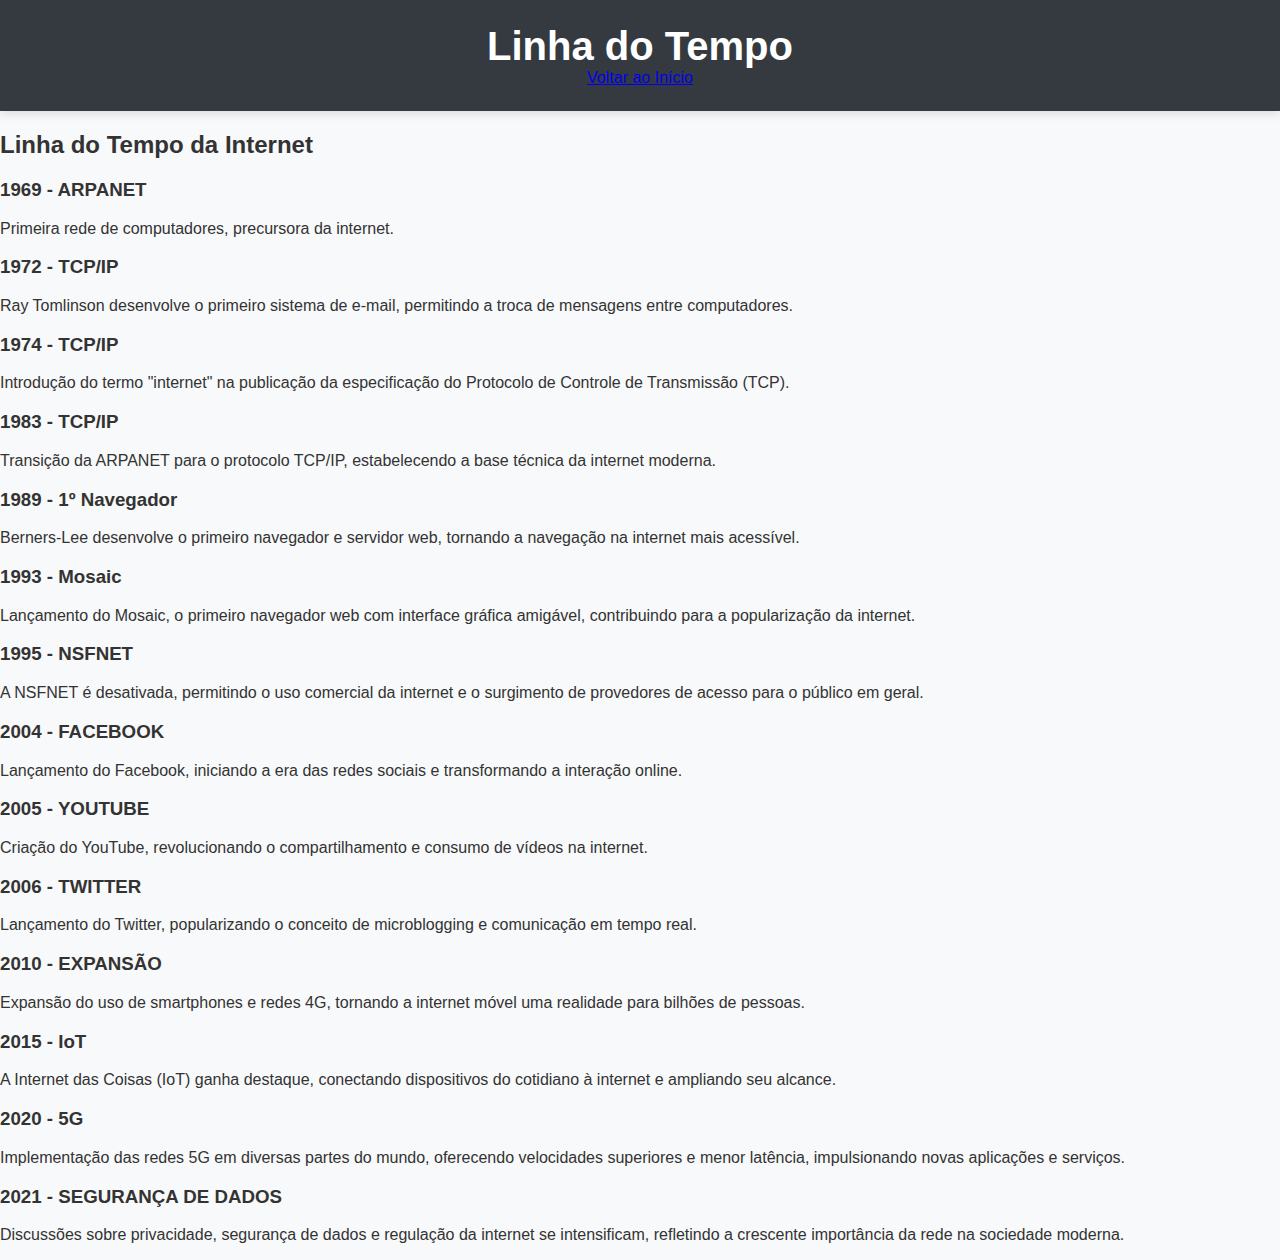
==== linha-do-tempo.html @ f553ae54 "Add files via upload" ====
<!DOCTYPE html>
<html lang="pt-br">
<head>
    <meta charset="UTF-8">
    <meta name="viewport" content="width=device-width, initial-scale=1.0">
    <title>Linha do Tempo</title>
    <link rel="stylesheet" href="styles.css"> <!-- Usa o mesmo CSS do site principal -->
</head>
<body>
    <header>
        <h1>Linha do Tempo</h1>
        <a href="index.html">Voltar ao Início</a>
    </header>

    <section id="timeline">
        <h2>Linha do Tempo da Internet</h2>
        <div class="timeline">
            
            <div class="event">
                <h3>1969 - ARPANET</h3>
                <p>Primeira rede de computadores, precursora da internet.</p>
            </div>
            <div class="event">
                <h3>1972 - TCP/IP</h3>
                <p>Ray Tomlinson desenvolve o primeiro sistema de e-mail, permitindo a troca de mensagens entre computadores.</p>
            </div>
            <div class="event">
                <h3>1974 - TCP/IP</h3>
                <p>Introdução do termo "internet" na publicação da especificação do Protocolo de Controle de Transmissão (TCP). </p>
            </div>
            <div class="event">
                <h3>1983 - TCP/IP</h3>
                <p>Transição da ARPANET para o protocolo TCP/IP, estabelecendo a base técnica da internet moderna.</p>
            </div>
            <div class="event">
                <h3>1989 - 1º Navegador</h3>
                <p>Berners-Lee desenvolve o primeiro navegador e servidor web, tornando a navegação na internet mais acessível.</p>
            </div>
            <div class="event">
                <h3>1993 - Mosaic</h3>
                <p> Lançamento do Mosaic, o primeiro navegador web com interface gráfica amigável, contribuindo para a popularização da internet.</p>
            </div>
            <div class="event">
                <h3>1995 - NSFNET</h3>
                <p>A NSFNET é desativada, permitindo o uso comercial da internet e o surgimento de provedores de acesso para o público em geral.</p>
            </div>
            <div class="event">
                <h3>2004 - FACEBOOK</h3>
                <p>Lançamento do Facebook, iniciando a era das redes sociais e transformando a interação online.</p>
            </div>
            <div class="event">
                <h3>2005 - YOUTUBE</h3>
                <p>Criação do YouTube, revolucionando o compartilhamento e consumo de vídeos na internet.</p>
            </div>
            <div class="event">
                <h3>2006 - TWITTER</h3>
                <p>Lançamento do Twitter, popularizando o conceito de microblogging e comunicação em tempo real.</p>
            </div>
            <div class="event">
                <h3>2010 - EXPANSÃO</h3>
                <p>Expansão do uso de smartphones e redes 4G, tornando a internet móvel uma realidade para bilhões de pessoas.</p>
            </div>
            <div class="event">
                <h3>2015 - IoT</h3>
                <p>A Internet das Coisas (IoT) ganha destaque, conectando dispositivos do cotidiano à internet e ampliando seu alcance.</p>
            </div>
            <div class="event">
                <h3>2020 - 5G</h3>
                <p>Implementação das redes 5G em diversas partes do mundo, oferecendo velocidades superiores e menor latência, impulsionando novas aplicações e serviços.</p>
            </div>
            <div class="event">
                <h3>2021 - SEGURANÇA DE DADOS</h3>
                <p>Discussões sobre privacidade, segurança de dados e regulação da internet se intensificam, refletindo a crescente importância da rede na sociedade moderna.</p>
            </div>
            
            
        </div>
    </section>

    <script>
        document.addEventListener("DOMContentLoaded", function () {
            const events = document.querySelectorAll(".event");

            function checkScroll() {
                const triggerBottom = window.innerHeight * 0.8;

                events.forEach(event => {
                    const eventTop = event.getBoundingClientRect().top;
                    if (eventTop < triggerBottom) {
                        event.classList.add("show");
                    }
                });
            }

            window.addEventListener("scroll", checkScroll);
            checkScroll();
        });
    </script>
</body>
</html>
---- styles.css ----
body {
    font-family: 'Open Sans', sans-serif;
    margin: 0;
    padding: 0;
    background-color: #f8f9fa;
    color: #333;
}
header {
    background: #343a40;
    color: #fff;
    text-align: center;
    padding: 1.5rem;
    box-shadow: 0 4px 8px rgba(0, 0, 0, 0.1);
}
header h1 {
    font-family: 'Montserrat', sans-serif;
    font-size: 2.5rem;
    margin: 0;
}
nav ul {
    list-style: none;
    padding: 0;
    display: flex;
    justify-content: center;
    gap: 20px;
    margin: 0;
}

nav a {
    text-decoration: none;
    color: white;
    font-weight: bold;
    padding: 10px 20px;
    display: inline-block;
    border-radius: 5px;
    transition: background-color 0.3s ease;
}
nav a:hover {
    background-color: #0056b3;
}
@media (max-width: 768px) {
    nav ul {
        flex-direction: column;
        align-items: center;
        background-color: #007bff;
        position: absolute;
        top: 0;
        left: 0;
        width: 100%;
        height: 100vh;
        display: none; /* Esconde o menu em telas pequenas */
        justify-content: flex-start;
        padding-top: 60px;
    }
    nav ul li {
        margin: 15px 0;
    }

    nav ul.show {
        display: flex; /* Mostra o menu quando ativado */
    }

    nav a {
        padding: 15px;
    }

section {
    padding: 20px;
    background: #fff;
    margin: 20px auto;
    border-radius: 8px;
    box-shadow: 0 0 10px rgba(0, 0, 0, 0.1);
    text-align: center;
    transition: transform 0.3s ease;
}
section:hover {
    transform: translateY(-5px);
}
h2 {
    font-family: 'Montserrat', sans-serif;
    font-size: 1.5rem;
    margin-bottom: 10px;
}
p {
    font-size: 1.1rem;
    line-height: 1.6;
    margin-bottom: 20px;
}

footer {
    text-align: center;
    padding: 10px;
    background-color: #343a40;
    color: white;
    position: relative;
    bottom: 0;
    width: 100%;

}
#timeline {
    padding: 20px;
    background: #fff;
    margin: 20px auto;
    border-radius: 8px;
    box-shadow: 0 10px 15px rgba(0, 0, 0, 0.1);
    text-align: center;
}

.timeline {
    position: relative;
    max-width: 600px;
    margin: auto;
}

.event {
    background: #343a40;
    color: white;
    padding: 10px;
    border-radius: 8px;
    margin: 10px 0;
    opacity: 0;
    transform: translateX(-50px);
    transition: all 0.5s ease-in-out;
}

.event:nth-child(even) {
    transform: translateX(50px);
}

.event.show {
    opacity: 1;
    transform: translateX(0);
}
#quiz {
    padding: 20px;
    background: white;
    margin: 20px;
    border-radius: 8px;
    box-shadow: 0 0 10px rgba(0, 0, 0, 0.1);
    text-align: center;
}

#quiz-container {
    max-width: 400px;
    margin: auto;
}

button {
    background-color: #343a40;
    color: white;
    border: none;
    padding: 12px 24px;
    border-radius: 30px;
    cursor: pointer;
    font-weight: 600;
    text-transform: uppercase;
    font-size: 1rem;
    transition: background-color 0.3s ease;
}

button:hover {
    background-color: #001226;
}
.answer {
    display: block;
    padding: 15px;
    margin: 10px;
    background: #000000;
    border: 1px solid #ddd;
    cursor: pointer;
    border-radius: 5px;
}

.answer:hover {
    background: #ddd;
}
.content {
    display: none; 
    padding: 10px;
}

.toggle-title {
    cursor: pointer; 
    background-color: #f4f4f4;
    padding: 10px;
    border-radius: 5px;
}

.toggle-title:hover {
    background-color: #ddd;
}
.video-container {
    display: block;
    position: relative;
    padding-bottom: 56.25%; 
    height: 0;
    overflow: hidden;
    max-width: 100%;
}

.video-container iframe {
    position: absolute;
    top: 0;
    left: 0;
    width: 100%;
    height: 100%;
}
#convite {
    text-align: center;
    padding: 40px 20px;
    background-color: #f8f9fa;
    border-top: 2px solid #ccc;
    margin-top: 30px;
}

.convite-links {
    display: flex;
    justify-content: center;
    gap: 20px;
    margin-top: 15px;
}

.convite-btn {
    display: inline-block;
    padding: 12px 20px;
    background-color: #343a40;
    color: white;
    text-decoration: none;
    font-weight: bold;
    border-radius: 5px;
    transition: background 0.3s ease-in-out;
}

.convite-btn:hover {
    background-color: #41505f;
}
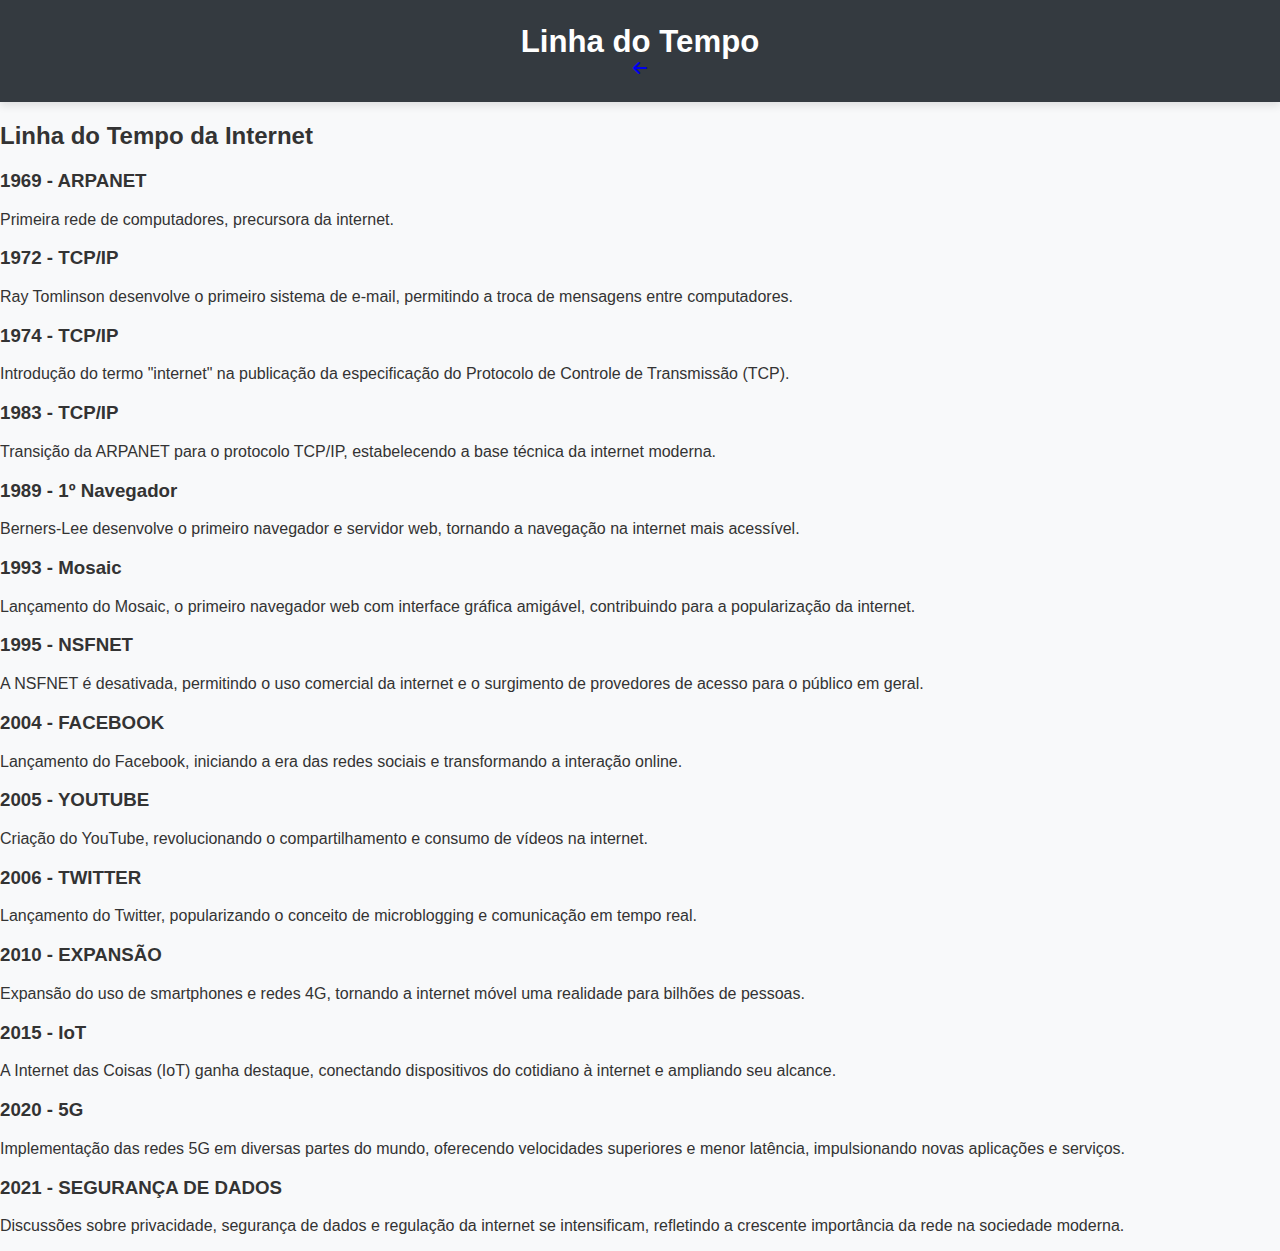
==== commit 465fa987: "Update linha-do-tempo.html" ====
--- a/linha-do-tempo.html
+++ b/linha-do-tempo.html
@@ -4,12 +4,18 @@
     <meta charset="UTF-8">
     <meta name="viewport" content="width=device-width, initial-scale=1.0">
     <title>Linha do Tempo</title>
-    <link rel="stylesheet" href="styles.css"> <!-- Usa o mesmo CSS do site principal -->
-</head>
+    <link rel="stylesheet" href="styles.css">
+    <link rel="stylesheet" href="https://cdnjs.cloudflare.com/ajax/libs/font-awesome/6.4.2/css/all.min.css">
+    <style>
+        header h1 {
+    font-family: 'Montserrat', sans-serif;
+    font-size: 1.95rem;
+}
+    </style>
 <body>
     <header>
         <h1>Linha do Tempo</h1>
-        <a href="index.html">Voltar ao Início</a>
+        <a href="index.html" id="home-icon"><i class="fas fa-arrow-left"></i></a>
     </header>
 
     <section id="timeline">
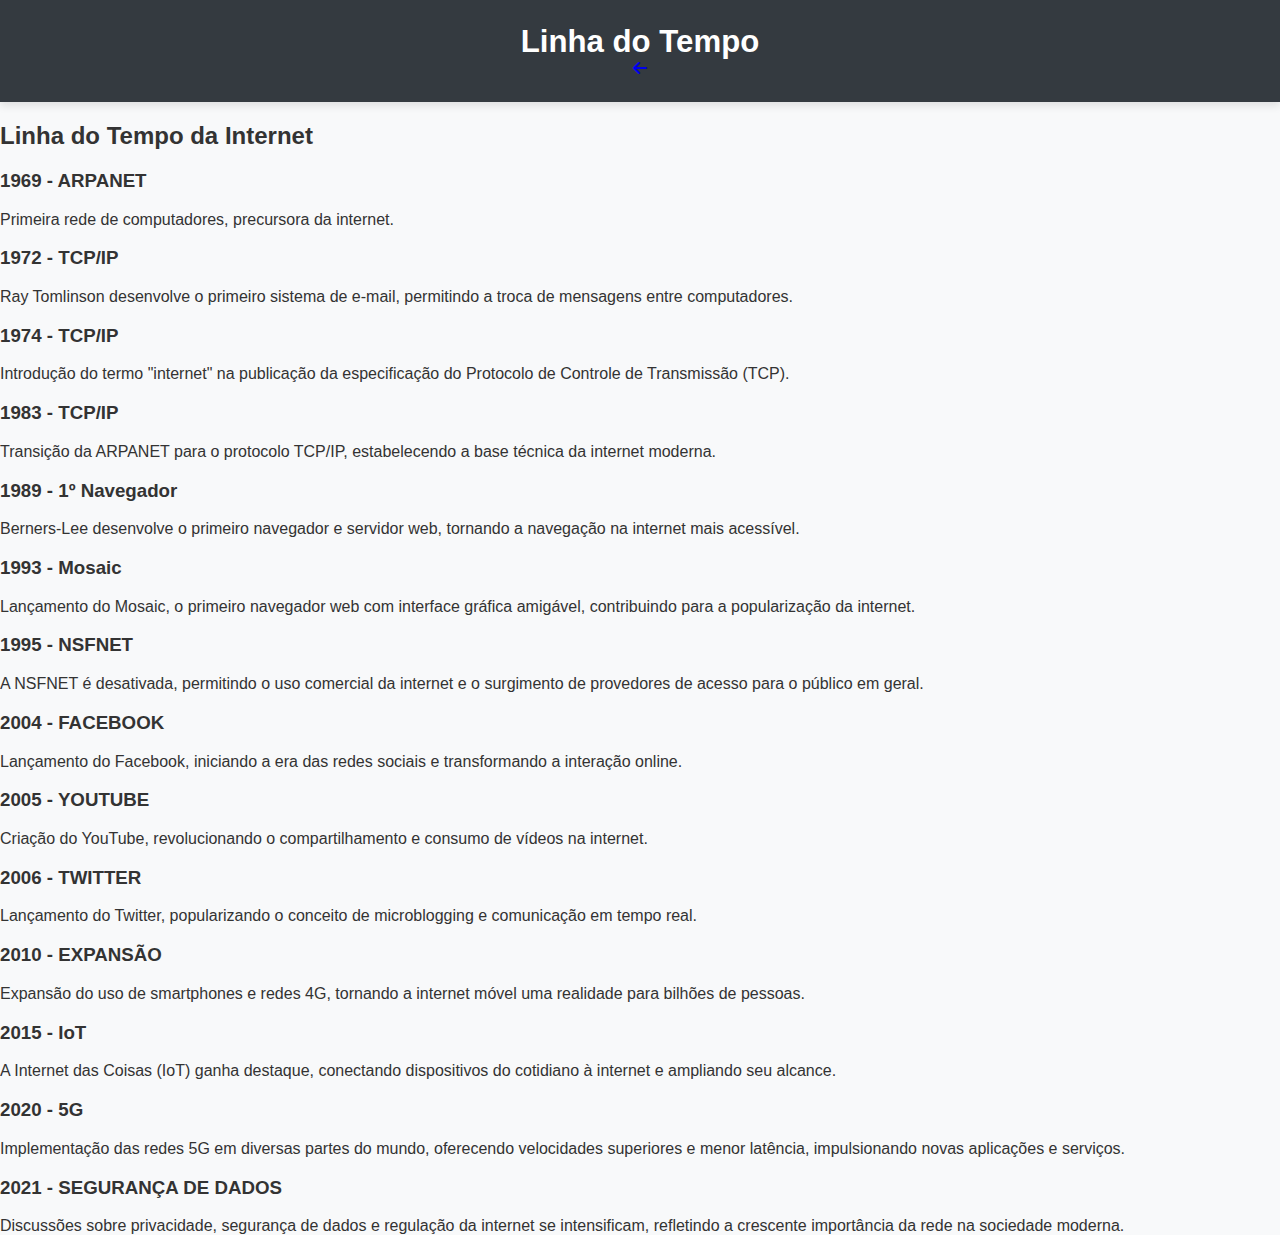
==== commit d4cda20a: "Update linha-do-tempo.html" ====
--- a/linha-do-tempo.html
+++ b/linha-do-tempo.html
@@ -24,59 +24,59 @@
             
             <div class="event">
                 <h3>1969 - ARPANET</h3>
-                <p>Primeira rede de computadores, precursora da internet.</p>
+                <p1>Primeira rede de computadores, precursora da internet.</p1>
             </div>
             <div class="event">
                 <h3>1972 - TCP/IP</h3>
-                <p>Ray Tomlinson desenvolve o primeiro sistema de e-mail, permitindo a troca de mensagens entre computadores.</p>
+                <p1>Ray Tomlinson desenvolve o primeiro sistema de e-mail, permitindo a troca de mensagens entre computadores.</p1>
             </div>
             <div class="event">
                 <h3>1974 - TCP/IP</h3>
-                <p>Introdução do termo "internet" na publicação da especificação do Protocolo de Controle de Transmissão (TCP). </p>
+                <p1>Introdução do termo "internet" na publicação da especificação do Protocolo de Controle de Transmissão (TCP). </p1>
             </div>
             <div class="event">
                 <h3>1983 - TCP/IP</h3>
-                <p>Transição da ARPANET para o protocolo TCP/IP, estabelecendo a base técnica da internet moderna.</p>
+                <p1>Transição da ARPANET para o protocolo TCP/IP, estabelecendo a base técnica da internet moderna.</p1>
             </div>
             <div class="event">
                 <h3>1989 - 1º Navegador</h3>
-                <p>Berners-Lee desenvolve o primeiro navegador e servidor web, tornando a navegação na internet mais acessível.</p>
+                <p1>Berners-Lee desenvolve o primeiro navegador e servidor web, tornando a navegação na internet mais acessível.</p1>
             </div>
             <div class="event">
                 <h3>1993 - Mosaic</h3>
-                <p> Lançamento do Mosaic, o primeiro navegador web com interface gráfica amigável, contribuindo para a popularização da internet.</p>
+                <p1> Lançamento do Mosaic, o primeiro navegador web com interface gráfica amigável, contribuindo para a popularização da internet.</p1>
             </div>
             <div class="event">
                 <h3>1995 - NSFNET</h3>
-                <p>A NSFNET é desativada, permitindo o uso comercial da internet e o surgimento de provedores de acesso para o público em geral.</p>
+                <p1>A NSFNET é desativada, permitindo o uso comercial da internet e o surgimento de provedores de acesso para o público em geral.</p1>
             </div>
             <div class="event">
                 <h3>2004 - FACEBOOK</h3>
-                <p>Lançamento do Facebook, iniciando a era das redes sociais e transformando a interação online.</p>
+                <p1>Lançamento do Facebook, iniciando a era das redes sociais e transformando a interação online.</p1>
             </div>
             <div class="event">
                 <h3>2005 - YOUTUBE</h3>
-                <p>Criação do YouTube, revolucionando o compartilhamento e consumo de vídeos na internet.</p>
+                <p1>Criação do YouTube, revolucionando o compartilhamento e consumo de vídeos na internet.</p1>
             </div>
             <div class="event">
                 <h3>2006 - TWITTER</h3>
-                <p>Lançamento do Twitter, popularizando o conceito de microblogging e comunicação em tempo real.</p>
+                <p1>Lançamento do Twitter, popularizando o conceito de microblogging e comunicação em tempo real.</p1>
             </div>
             <div class="event">
                 <h3>2010 - EXPANSÃO</h3>
-                <p>Expansão do uso de smartphones e redes 4G, tornando a internet móvel uma realidade para bilhões de pessoas.</p>
+                <p1>Expansão do uso de smartphones e redes 4G, tornando a internet móvel uma realidade para bilhões de pessoas.</p1>
             </div>
             <div class="event">
                 <h3>2015 - IoT</h3>
-                <p>A Internet das Coisas (IoT) ganha destaque, conectando dispositivos do cotidiano à internet e ampliando seu alcance.</p>
+                <p1>A Internet das Coisas (IoT) ganha destaque, conectando dispositivos do cotidiano à internet e ampliando seu alcance.</p1>
             </div>
             <div class="event">
                 <h3>2020 - 5G</h3>
-                <p>Implementação das redes 5G em diversas partes do mundo, oferecendo velocidades superiores e menor latência, impulsionando novas aplicações e serviços.</p>
+                <p1>Implementação das redes 5G em diversas partes do mundo, oferecendo velocidades superiores e menor latência, impulsionando novas aplicações e serviços.</p1>
             </div>
             <div class="event">
                 <h3>2021 - SEGURANÇA DE DADOS</h3>
-                <p>Discussões sobre privacidade, segurança de dados e regulação da internet se intensificam, refletindo a crescente importância da rede na sociedade moderna.</p>
+                <p1>Discussões sobre privacidade, segurança de dados e regulação da internet se intensificam, refletindo a crescente importância da rede na sociedade moderna.</p1>
             </div>
             
             
@@ -85,22 +85,20 @@
 
     <script>
         document.addEventListener("DOMContentLoaded", function () {
-            const events = document.querySelectorAll(".event");
+    const events = document.querySelectorAll(".event");
 
-            function checkScroll() {
-                const triggerBottom = window.innerHeight * 0.8;
+    const observer = new IntersectionObserver((entries) => {
+        entries.forEach(entry => {
+            if (entry.isIntersecting) {
+                entry.target.classList.add("show");
+            }
+        });
+    }, {
+        threshold: 0.5 
+    });
 
-                events.forEach(event => {
-                    const eventTop = event.getBoundingClientRect().top;
-                    if (eventTop < triggerBottom) {
-                        event.classList.add("show");
-                    }
-                });
-            }
-
-            window.addEventListener("scroll", checkScroll);
-            checkScroll();
-        });
+    events.forEach(event => observer.observe(event));
+});
     </script>
 </body>
 </html>
--- a/styles.css
+++ b/styles.css
@@ -48,7 +48,7 @@
         left: 0;
         width: 100%;
         height: 100vh;
-        display: none; /* Esconde o menu em telas pequenas */
+        display: none; 
         justify-content: flex-start;
         padding-top: 60px;
     }
@@ -57,7 +57,7 @@
     }
 
     nav ul.show {
-        display: flex; /* Mostra o menu quando ativado */
+        display: flex; 
     }
 
     nav a {
@@ -89,7 +89,7 @@
 
 footer {
     text-align: center;
-    padding: 10px;
+    padding: 3px;
     background-color: #343a40;
     color: white;
     position: relative;
@@ -234,3 +234,29 @@
 .convite-btn:hover {
     background-color: #41505f;
 }
+.shake {
+    animation: shake 0.5s ease-in-out;
+}
+
+@keyframes shake {
+    0% { transform: translateX(0); }
+    20% { transform: translateX(-5px); }
+    40% { transform: translateX(5px); }
+    60% { transform: translateX(-5px); }
+    80% { transform: translateX(5px); }
+    100% { transform: translateX(0); }
+}
+#home-icon {
+    font-size: 24px;
+    color: #ffffff;
+    position: fixed;
+    top: 30px;
+    left: 20px;
+    transition: color 0.3s, transform 0.2s;
+}
+
+#home-icon:hover {
+    color: #afabab;
+    transform: scale(1.2);
+}
+}
